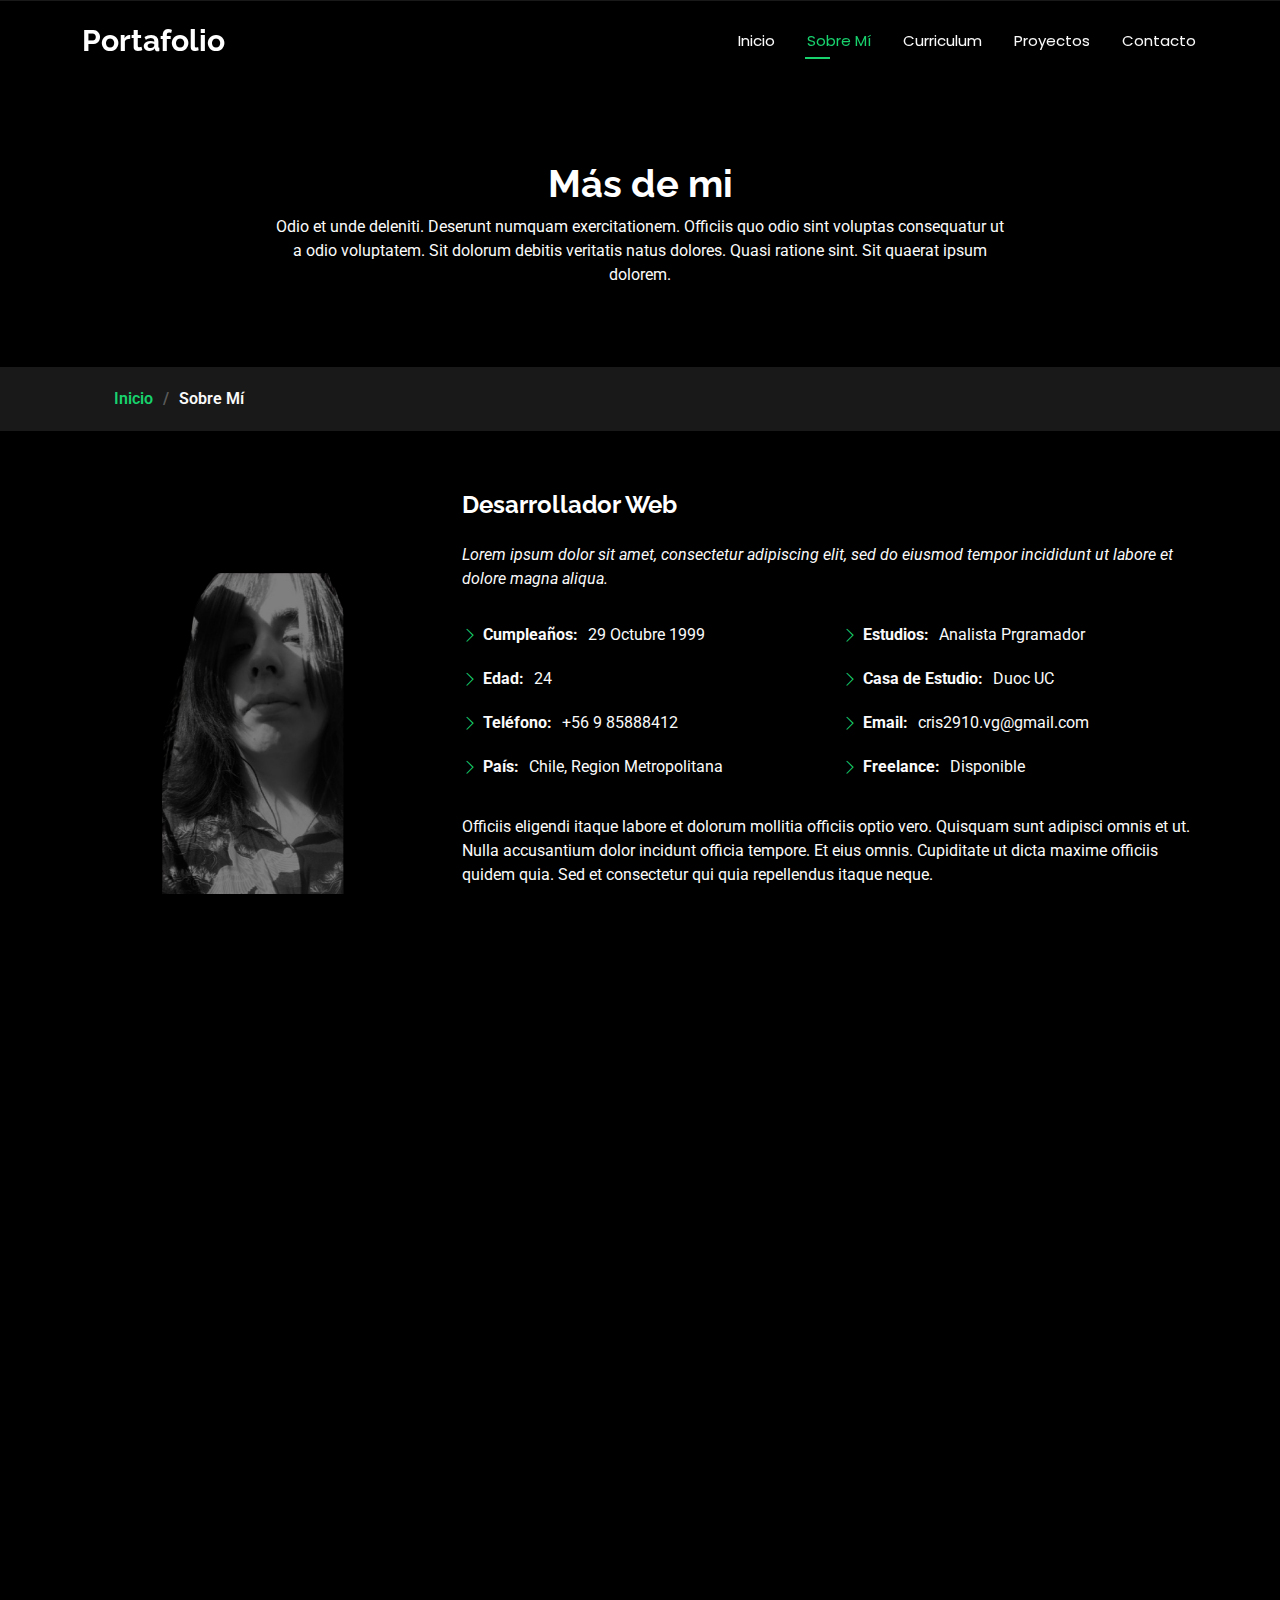
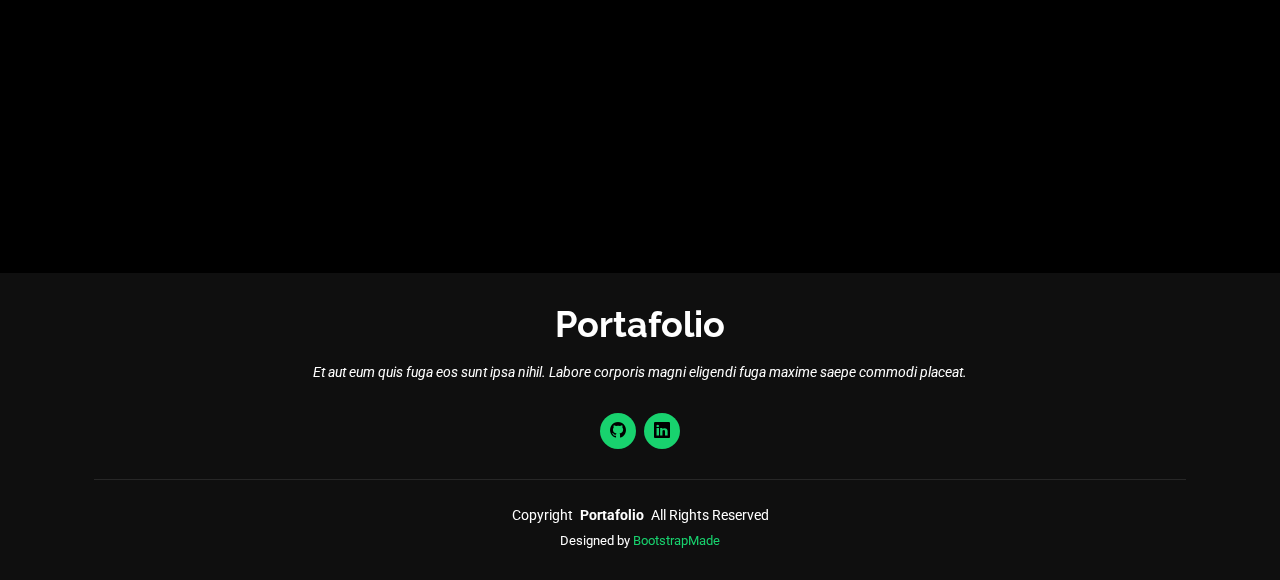
==== Personal/about.html @ 4af145b2 "Primer Commit" ====
<!DOCTYPE html>
<html lang="en">

<head>
  <meta charset="utf-8">
  <meta content="width=device-width, initial-scale=1.0" name="viewport">
  <title>About - Personal Bootstrap Template</title>
  <meta name="description" content="">
  <meta name="keywords" content="">

  <!-- Favicons -->
  <link href="assets/img/favicon.png" rel="icon">
  <link href="assets/img/apple-touch-icon.png" rel="apple-touch-icon">

  <!-- Fonts -->
  <link href="https://fonts.googleapis.com" rel="preconnect">
  <link href="https://fonts.gstatic.com" rel="preconnect" crossorigin>
  <link href="https://fonts.googleapis.com/css2?family=Roboto:ital,wght@0,100;0,300;0,400;0,500;0,700;0,900;1,100;1,300;1,400;1,500;1,700;1,900&family=Poppins:ital,wght@0,100;0,200;0,300;0,400;0,500;0,600;0,700;0,800;0,900;1,100;1,200;1,300;1,400;1,500;1,600;1,700;1,800;1,900&family=Raleway:ital,wght@0,100;0,200;0,300;0,400;0,500;0,600;0,700;0,800;0,900;1,100;1,200;1,300;1,400;1,500;1,600;1,700;1,800;1,900&display=swap" rel="stylesheet">

  <!-- Vendor CSS Files -->
  <link href="assets/vendor/bootstrap/css/bootstrap.min.css" rel="stylesheet">
  <link href="assets/vendor/bootstrap-icons/bootstrap-icons.css" rel="stylesheet">
  <link href="assets/vendor/aos/aos.css" rel="stylesheet">
  <link href="assets/vendor/swiper/swiper-bundle.min.css" rel="stylesheet">
  <link href="assets/vendor/glightbox/css/glightbox.min.css" rel="stylesheet">

  <!-- Main CSS File -->
  <link href="assets/css/main.css" rel="stylesheet">

  <!-- =======================================================
  * Template Name: Personal
  * Template URL: https://bootstrapmade.com/personal-free-resume-bootstrap-template/
  * Updated: Aug 07 2024 with Bootstrap v5.3.3
  * Author: BootstrapMade.com
  * License: https://bootstrapmade.com/license/
  ======================================================== -->
</head>

<body class="about-page">

  <header id="header" class="header d-flex align-items-center fixed-top">
    <div class="container-fluid container-xl position-relative d-flex align-items-center justify-content-between">

      <a href="index.html" class="logo d-flex align-items-center">
        <!-- Uncomment the line below if you also wish to use an image logo -->
        <!-- <img src="assets/img/logo.png" alt=""> -->
        <h1 class="sitename">Portafolio</h1>
      </a>

      <nav id="navmenu" class="navmenu">
        <ul>
          <li><a href="index.html">Inicio</a></li>
          <li><a href="about.html" class="active">Sobre Mí</a></li>
          <li><a href="resume.html">Curriculum</a></li>
          <li><a href="services.html">Proyectos</a></li>
          <li><a href="contact.html">Contacto</a></li>
        </ul>
        <i class="mobile-nav-toggle d-xl-none bi bi-list"></i>
      </nav>

    </div>
  </header>

  <main class="main">

    <!-- Page Title -->
    <div class="page-title" data-aos="fade">
      <div class="heading">
        <div class="container">
          <div class="row d-flex justify-content-center text-center">
            <div class="col-lg-8">
              <h1>Más de mi</h1>
              <p class="mb-0">Odio et unde deleniti. Deserunt numquam exercitationem. Officiis quo odio sint voluptas consequatur ut a odio voluptatem. Sit dolorum debitis veritatis natus dolores. Quasi ratione sint. Sit quaerat ipsum dolorem.</p>
            </div>
          </div>
        </div>
      </div>
      <nav class="breadcrumbs">
        <div class="container">
          <ol>
            <li><a href="index.html">Inicio</a></li>
            <li class="current">Sobre Mí</li>
          </ol>
        </div>
      </nav>
    </div><!-- End Page Title -->

    <!-- About Section -->
    <section id="about" class="about section">

      <div class="container" data-aos="fade-up" data-aos-delay="100">

        <div class="row gy-4 justify-content-center">
          <div class="col-lg-4">
            <img src="assets/img/profile-img.png" class="img-fluid" alt="">
          </div>
          <div class="col-lg-8 content">
            <h2>Desarrollador Web</h2>
            <p class="fst-italic py-3">
              Lorem ipsum dolor sit amet, consectetur adipiscing elit, sed do eiusmod tempor incididunt ut labore et dolore
              magna aliqua.
            </p>
            <div class="row">
              <div class="col-lg-6">
                <ul>
                  <li><i class="bi bi-chevron-right"></i> <strong>Cumpleaños:</strong> <span>29 Octubre 1999</span></li>
                  <li><i class="bi bi-chevron-right"></i> <strong>Edad:</strong> <span>24</span></li>
                  <li><i class="bi bi-chevron-right"></i> <strong>Teléfono:</strong> <span>+56 9 85888412</span></li>
                  <li><i class="bi bi-chevron-right"></i> <strong>País:</strong> <span>Chile, Region Metropolitana</span></li>
                </ul>
              </div>
              <div class="col-lg-6">
                <ul>
                  <li><i class="bi bi-chevron-right"></i> <strong>Estudios:</strong> <span>Analista Prgramador</span></li>
                  <li><i class="bi bi-chevron-right"></i> <strong>Casa de Estudio:</strong> <span>Duoc UC</span></li>
                  <li><i class="bi bi-chevron-right"></i> <strong>Email:</strong> <span>cris2910.vg@gmail.com</span></li>
                  <li><i class="bi bi-chevron-right"></i> <strong>Freelance:</strong> <span>Disponible</span></li>
                </ul>
              </div>
            </div>
            <p class="py-3">
              Officiis eligendi itaque labore et dolorum mollitia officiis optio vero. Quisquam sunt adipisci omnis et ut. Nulla accusantium dolor incidunt officia tempore. Et eius omnis.
              Cupiditate ut dicta maxime officiis quidem quia. Sed et consectetur qui quia repellendus itaque neque.
            </p>
          </div>
        </div>

      </div>

    </section><!-- /About Section -->

    <!-- Skills Section -->
    <section id="skills" class="skills section">

      <!-- Section Title -->
      <div class="container section-title" data-aos="fade-up">
        <div><span class="description-title">Habilidades</span></div>
      </div><!-- End Section Title -->

      <div class="container" data-aos="fade-up" data-aos-delay="100">

        <div class="row skills-content skills-animation">

          <div class="col-lg-6">

            <div class="progress">
              <span class="skill"><span>HTML</span> <i class="val">100%</i></span>
              <div class="progress-bar-wrap">
                <div class="progress-bar" role="progressbar" aria-valuenow="100" aria-valuemin="0" aria-valuemax="100"></div>
              </div>
            </div><!-- End Skills Item -->

            <div class="progress">
              <span class="skill"><span>CSS</span> <i class="val">90%</i></span>
              <div class="progress-bar-wrap">
                <div class="progress-bar" role="progressbar" aria-valuenow="90" aria-valuemin="0" aria-valuemax="100"></div>
              </div>
            </div><!-- End Skills Item -->

            <div class="progress">
              <span class="skill"><span>JavaScript</span> <i class="val">75%</i></span>
              <div class="progress-bar-wrap">
                <div class="progress-bar" role="progressbar" aria-valuenow="75" aria-valuemin="0" aria-valuemax="100"></div>
              </div>
            </div><!-- End Skills Item -->

          </div>

          <div class="col-lg-6">

            <div class="progress">
              <span class="skill"><span>TypeScript</span> <i class="val">80%</i></span>
              <div class="progress-bar-wrap">
                <div class="progress-bar" role="progressbar" aria-valuenow="80" aria-valuemin="0" aria-valuemax="100"></div>
              </div>
            </div><!-- End Skills Item -->

            <div class="progress">
              <span class="skill"><span>React</span> <i class="val">90%</i></span>
              <div class="progress-bar-wrap">
                <div class="progress-bar" role="progressbar" aria-valuenow="90" aria-valuemin="0" aria-valuemax="100"></div>
              </div>
            </div><!-- End Skills Item -->

            <div class="progress">
              <span class="skill"><span>Node.JS</span> <i class="val">55%</i></span>
              <div class="progress-bar-wrap">
                <div class="progress-bar" role="progressbar" aria-valuenow="55" aria-valuemin="0" aria-valuemax="100"></div>
              </div>
            </div><!-- End Skills Item -->

          </div>

        </div>

      </div>

    </section><!-- /Skills Section -->

    <!-- Interests Section -->
    <section id="interests" class="interests section">

      <!-- Section Title -->
      <div class="container section-title" data-aos="fade-up">
        <div><span>Mis</span> <span class="description-title">Intereces</span></div>
      </div><!-- End Section Title -->

      <div class="container">

        <div class="row gy-4">

          <div class="col-lg-3 col-md-4" data-aos="fade-up" data-aos-delay="100">
            <div class="features-item">
              <i class="bi bi-eye" style="color: #ffbb2c;"></i>
              <h3><a href="" class="stretched-link">Lorem Ipsum</a></h3>
            </div>
          </div><!-- End Feature Item -->

          <div class="col-lg-3 col-md-4" data-aos="fade-up" data-aos-delay="200">
            <div class="features-item">
              <i class="bi bi-infinity" style="color: #5578ff;"></i>
              <h3><a href="" class="stretched-link">Dolor Sitema</a></h3>
            </div>
          </div><!-- End Feature Item -->

          <div class="col-lg-3 col-md-4" data-aos="fade-up" data-aos-delay="300">
            <div class="features-item">
              <i class="bi bi-mortarboard" style="color: #e80368;"></i>
              <h3><a href="" class="stretched-link">Sed perspiciatis</a></h3>
            </div>
          </div><!-- End Feature Item -->

          <div class="col-lg-3 col-md-4" data-aos="fade-up" data-aos-delay="400">
            <div class="features-item">
              <i class="bi bi-nut" style="color: #e361ff;"></i>
              <h3><a href="" class="stretched-link">Magni Dolores</a></h3>
            </div>
          </div><!-- End Feature Item -->

          <div class="col-lg-3 col-md-4" data-aos="fade-up" data-aos-delay="500">
            <div class="features-item">
              <i class="bi bi-shuffle" style="color: #47aeff;"></i>
              <h3><a href="" class="stretched-link">Nemo Enim</a></h3>
            </div>
          </div><!-- End Feature Item -->

          <div class="col-lg-3 col-md-4" data-aos="fade-up" data-aos-delay="600">
            <div class="features-item">
              <i class="bi bi-star" style="color: #ffa76e;"></i>
              <h3><a href="" class="stretched-link">Eiusmod Tempor</a></h3>
            </div>
          </div><!-- End Feature Item -->

          <div class="col-lg-3 col-md-4" data-aos="fade-up" data-aos-delay="700">
            <div class="features-item">
              <i class="bi bi-x-diamond" style="color: #11dbcf;"></i>
              <h3><a href="" class="stretched-link">Midela Teren</a></h3>
            </div>
          </div><!-- End Feature Item -->

          <div class="col-lg-3 col-md-4" data-aos="fade-up" data-aos-delay="800">
            <div class="features-item">
              <i class="bi bi-camera-video" style="color: #4233ff;"></i>
              <h3><a href="" class="stretched-link">Pira Neve</a></h3>
            </div>
          </div><!-- End Feature Item -->

          <div class="col-lg-3 col-md-4" data-aos="fade-up" data-aos-delay="900">
            <div class="features-item">
              <i class="bi bi-command" style="color: #b2904f;"></i>
              <h3><a href="" class="stretched-link">Dirada Pack</a></h3>
            </div>
          </div><!-- End Feature Item -->

          <div class="col-lg-3 col-md-4" data-aos="fade-up" data-aos-delay="1000">
            <div class="features-item">
              <i class="bi bi-dribbble" style="color: #b20969;"></i>
              <h3><a href="" class="stretched-link">Moton Ideal</a></h3>
            </div>
          </div><!-- End Feature Item -->

          <div class="col-lg-3 col-md-4" data-aos="fade-up" data-aos-delay="1100">
            <div class="features-item">
              <i class="bi bi-activity" style="color: #ff5828;"></i>
              <h3><a href="" class="stretched-link">Verdo Park</a></h3>
            </div>
          </div><!-- End Feature Item -->

          <div class="col-lg-3 col-md-4" data-aos="fade-up" data-aos-delay="1200">
            <div class="features-item">
              <i class="bi bi-brightness-high" style="color: #29cc61;"></i>
              <h3><a href="" class="stretched-link">Flavor Nivelanda</a></h3>
            </div>
          </div><!-- End Feature Item -->

        </div>

      </div>

    </section><!-- /Interests Section -->


  </main>

  <footer id="footer" class="footer dark-background">
    <div class="container">
      <h3 class="sitename">Portafolio</h3>
      <p>Et aut eum quis fuga eos sunt ipsa nihil. Labore corporis magni eligendi fuga maxime saepe commodi placeat.</p>
      <div class="social-links d-flex justify-content-center">
        <a href="https://github.com/CrisVG2910" target="_blank" ><i class="bi bi-github"></i></a>
        <a href="https://www.linkedin.com/in/crist%C3%B3bal-vargas-gonzalez-2670082b8/" target="_blank" ><i class="bi bi-linkedin"></i></a>
      </div>
      <div class="container">
        <div class="copyright">
          <span>Copyright</span> <strong class="px-1 sitename">Portafolio</strong> <span>All Rights Reserved</span>
        </div>
        <div class="credits">
          <!-- All the links in the footer should remain intact. -->
          <!-- You can delete the links only if you've purchased the pro version. -->
          <!-- Licensing information: https://bootstrapmade.com/license/ -->
          <!-- Purchase the pro version with working PHP/AJAX contact form: [buy-url] -->
          Designed by <a href="https://bootstrapmade.com/">BootstrapMade</a>
        </div>
      </div>
    </div>
  </footer>

  <!-- Scroll Top -->
  <a href="#" id="scroll-top" class="scroll-top d-flex align-items-center justify-content-center"><i class="bi bi-arrow-up-short"></i></a>

  <!-- Preloader -->
  <div id="preloader"></div>

  <!-- Vendor JS Files -->
  <script src="assets/vendor/bootstrap/js/bootstrap.bundle.min.js"></script>
  <script src="assets/vendor/php-email-form/validate.js"></script>
  <script src="assets/vendor/aos/aos.js"></script>
  <script src="assets/vendor/typed.js/typed.umd.js"></script>
  <script src="assets/vendor/purecounter/purecounter_vanilla.js"></script>
  <script src="assets/vendor/waypoints/noframework.waypoints.js"></script>
  <script src="assets/vendor/swiper/swiper-bundle.min.js"></script>
  <script src="assets/vendor/glightbox/js/glightbox.min.js"></script>
  <script src="assets/vendor/imagesloaded/imagesloaded.pkgd.min.js"></script>
  <script src="assets/vendor/isotope-layout/isotope.pkgd.min.js"></script>

  <!-- Main JS File -->
  <script src="assets/js/main.js"></script>

</body>

</html>
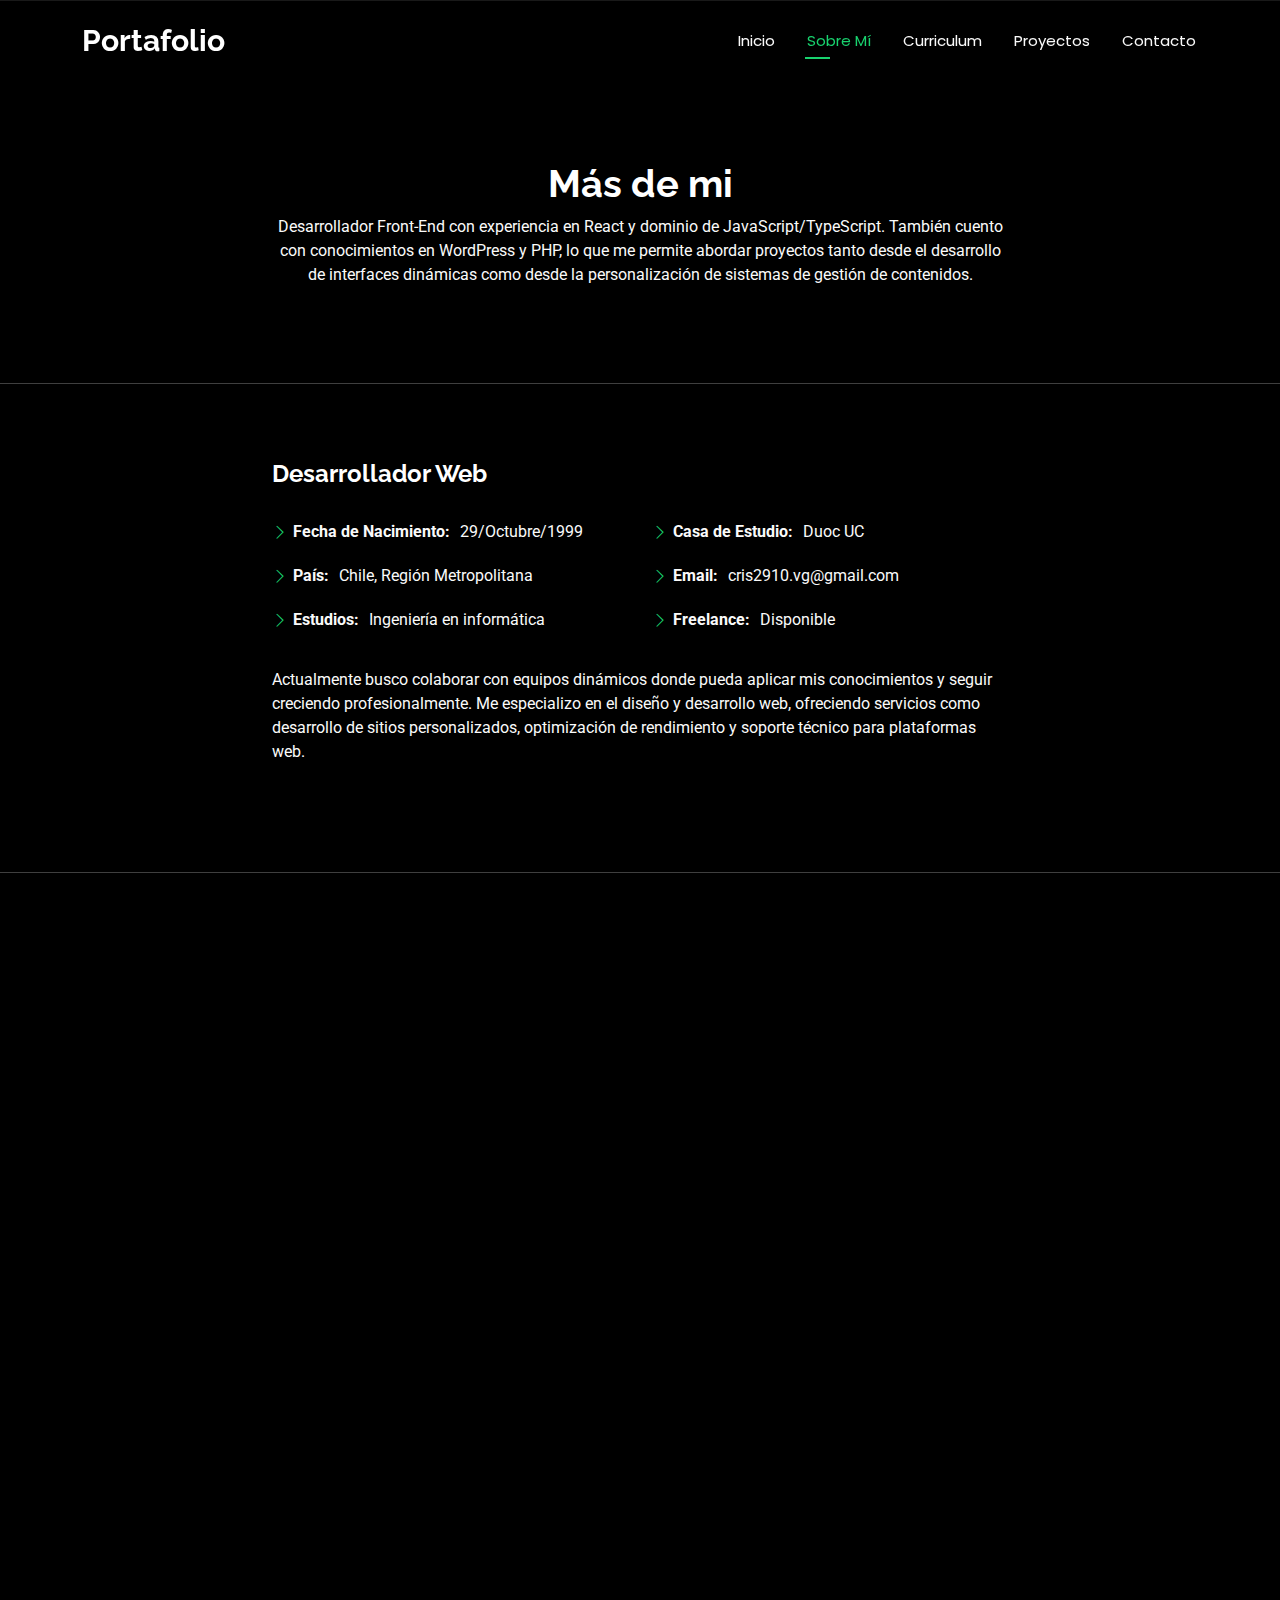
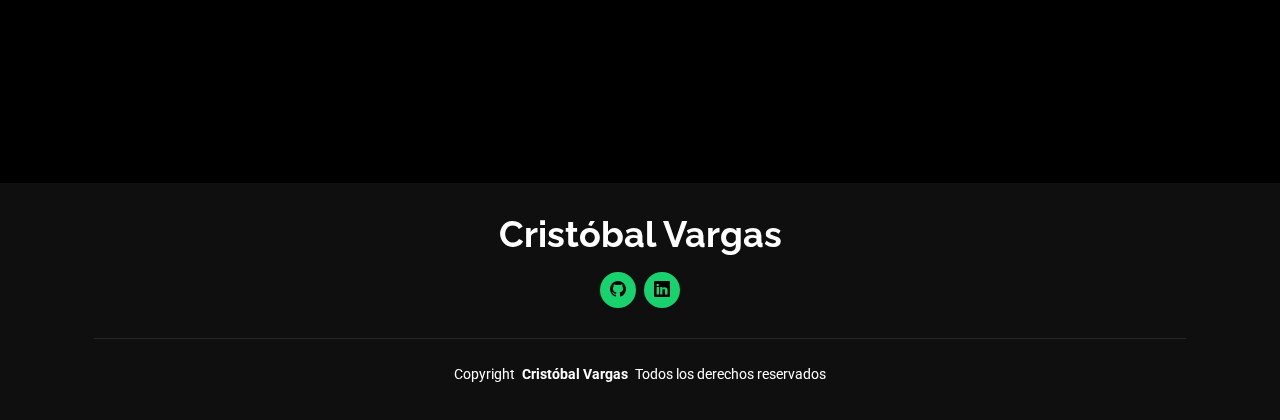
==== commit 47c98bb1: "segundo" ====
--- a/Personal/about.html
+++ b/Personal/about.html
@@ -4,12 +4,12 @@
 <head>
   <meta charset="utf-8">
   <meta content="width=device-width, initial-scale=1.0" name="viewport">
-  <title>About - Personal Bootstrap Template</title>
+  <title>Sobre Mí - Cristóbal Vargas</title>
   <meta name="description" content="">
   <meta name="keywords" content="">
 
   <!-- Favicons -->
-  <link href="assets/img/favicon.png" rel="icon">
+  <link href="assets/img/favicon-v2.png" rel="icon">
   <link href="assets/img/apple-touch-icon.png" rel="apple-touch-icon">
 
   <!-- Fonts -->
@@ -70,20 +70,14 @@
           <div class="row d-flex justify-content-center text-center">
             <div class="col-lg-8">
               <h1>Más de mi</h1>
-              <p class="mb-0">Odio et unde deleniti. Deserunt numquam exercitationem. Officiis quo odio sint voluptas consequatur ut a odio voluptatem. Sit dolorum debitis veritatis natus dolores. Quasi ratione sint. Sit quaerat ipsum dolorem.</p>
+              <p class="mb-0">Desarrollador Front-End con experiencia en React y dominio de JavaScript/TypeScript. También cuento con conocimientos en WordPress y PHP, lo que me permite abordar proyectos tanto desde el desarrollo de interfaces dinámicas como desde la personalización de sistemas de gestión de contenidos.</p>
             </div>
           </div>
         </div>
       </div>
-      <nav class="breadcrumbs">
-        <div class="container">
-          <ol>
-            <li><a href="index.html">Inicio</a></li>
-            <li class="current">Sobre Mí</li>
-          </ol>
-        </div>
-      </nav>
+      
     </div><!-- End Page Title -->
+    <hr>
 
     <!-- About Section -->
     <section id="about" class="about section">
@@ -91,27 +85,19 @@
       <div class="container" data-aos="fade-up" data-aos-delay="100">
 
         <div class="row gy-4 justify-content-center">
-          <div class="col-lg-4">
-            <img src="assets/img/profile-img.png" class="img-fluid" alt="">
-          </div>
           <div class="col-lg-8 content">
             <h2>Desarrollador Web</h2>
-            <p class="fst-italic py-3">
-              Lorem ipsum dolor sit amet, consectetur adipiscing elit, sed do eiusmod tempor incididunt ut labore et dolore
-              magna aliqua.
-            </p>
+            <br>
             <div class="row">
               <div class="col-lg-6">
                 <ul>
-                  <li><i class="bi bi-chevron-right"></i> <strong>Cumpleaños:</strong> <span>29 Octubre 1999</span></li>
-                  <li><i class="bi bi-chevron-right"></i> <strong>Edad:</strong> <span>24</span></li>
-                  <li><i class="bi bi-chevron-right"></i> <strong>Teléfono:</strong> <span>+56 9 85888412</span></li>
-                  <li><i class="bi bi-chevron-right"></i> <strong>País:</strong> <span>Chile, Region Metropolitana</span></li>
+                  <li><i class="bi bi-chevron-right"></i> <strong>Fecha de Nacimiento:</strong> <span>29/Octubre/1999</span></li>
+                  <li><i class="bi bi-chevron-right"></i> <strong>País:</strong> <span>Chile, Región Metropolitana</span></li>
+                  <li><i class="bi bi-chevron-right"></i> <strong>Estudios:</strong> <span>Ingeniería en informática</span></li>
                 </ul>
               </div>
               <div class="col-lg-6">
                 <ul>
-                  <li><i class="bi bi-chevron-right"></i> <strong>Estudios:</strong> <span>Analista Prgramador</span></li>
                   <li><i class="bi bi-chevron-right"></i> <strong>Casa de Estudio:</strong> <span>Duoc UC</span></li>
                   <li><i class="bi bi-chevron-right"></i> <strong>Email:</strong> <span>cris2910.vg@gmail.com</span></li>
                   <li><i class="bi bi-chevron-right"></i> <strong>Freelance:</strong> <span>Disponible</span></li>
@@ -119,19 +105,20 @@
               </div>
             </div>
             <p class="py-3">
-              Officiis eligendi itaque labore et dolorum mollitia officiis optio vero. Quisquam sunt adipisci omnis et ut. Nulla accusantium dolor incidunt officia tempore. Et eius omnis.
-              Cupiditate ut dicta maxime officiis quidem quia. Sed et consectetur qui quia repellendus itaque neque.
+              Actualmente busco colaborar con equipos dinámicos donde pueda aplicar mis conocimientos y seguir creciendo profesionalmente. Me especializo en el diseño y desarrollo web, ofreciendo servicios como desarrollo de sitios personalizados, optimización de rendimiento y soporte técnico para plataformas web.
             </p>
           </div>
-        </div>
-
-      </div>
+          
+        </div>
+       
+      </div>
+      
 
     </section><!-- /About Section -->
-
+    <hr>
     <!-- Skills Section -->
     <section id="skills" class="skills section">
-
+      
       <!-- Section Title -->
       <div class="container section-title" data-aos="fade-up">
         <div><span class="description-title">Habilidades</span></div>
@@ -158,7 +145,7 @@
             </div><!-- End Skills Item -->
 
             <div class="progress">
-              <span class="skill"><span>JavaScript</span> <i class="val">75%</i></span>
+              <span class="skill"><span>JavaScript/TypeScript</span> <i class="val">75%</i></span>
               <div class="progress-bar-wrap">
                 <div class="progress-bar" role="progressbar" aria-valuenow="75" aria-valuemin="0" aria-valuemax="100"></div>
               </div>
@@ -169,13 +156,6 @@
           <div class="col-lg-6">
 
             <div class="progress">
-              <span class="skill"><span>TypeScript</span> <i class="val">80%</i></span>
-              <div class="progress-bar-wrap">
-                <div class="progress-bar" role="progressbar" aria-valuenow="80" aria-valuemin="0" aria-valuemax="100"></div>
-              </div>
-            </div><!-- End Skills Item -->
-
-            <div class="progress">
               <span class="skill"><span>React</span> <i class="val">90%</i></span>
               <div class="progress-bar-wrap">
                 <div class="progress-bar" role="progressbar" aria-valuenow="90" aria-valuemin="0" aria-valuemax="100"></div>
@@ -183,9 +163,16 @@
             </div><!-- End Skills Item -->
 
             <div class="progress">
-              <span class="skill"><span>Node.JS</span> <i class="val">55%</i></span>
-              <div class="progress-bar-wrap">
-                <div class="progress-bar" role="progressbar" aria-valuenow="55" aria-valuemin="0" aria-valuemax="100"></div>
+              <span class="skill"><span>WordPress</span> <i class="val">90%</i></span>
+              <div class="progress-bar-wrap">
+                <div class="progress-bar" role="progressbar" aria-valuenow="90" aria-valuemin="0" aria-valuemax="100"></div>
+              </div>
+            </div><!-- End Skills Item -->
+
+            <div class="progress">
+              <span class="skill"><span>PHP</span> <i class="val">60%</i></span>
+              <div class="progress-bar-wrap">
+                <div class="progress-bar" role="progressbar" aria-valuenow="60" aria-valuemin="0" aria-valuemax="100"></div>
               </div>
             </div><!-- End Skills Item -->
 
@@ -202,7 +189,7 @@
 
       <!-- Section Title -->
       <div class="container section-title" data-aos="fade-up">
-        <div><span>Mis</span> <span class="description-title">Intereces</span></div>
+        <div><span>Mis</span> <span class="description-title">Intereses</span></div>
       </div><!-- End Section Title -->
 
       <div class="container">
@@ -212,84 +199,84 @@
           <div class="col-lg-3 col-md-4" data-aos="fade-up" data-aos-delay="100">
             <div class="features-item">
               <i class="bi bi-eye" style="color: #ffbb2c;"></i>
-              <h3><a href="" class="stretched-link">Lorem Ipsum</a></h3>
+              <h3><a class="stretched-link">Desarrollo Front-End</a></h3>
             </div>
           </div><!-- End Feature Item -->
 
           <div class="col-lg-3 col-md-4" data-aos="fade-up" data-aos-delay="200">
             <div class="features-item">
-              <i class="bi bi-infinity" style="color: #5578ff;"></i>
-              <h3><a href="" class="stretched-link">Dolor Sitema</a></h3>
+              <i class="bi bi-code" style="color: #5578ff;"></i>
+              <h3><a class="stretched-link">Programación en JavaScript/TypeScript</a></h3>
             </div>
           </div><!-- End Feature Item -->
 
           <div class="col-lg-3 col-md-4" data-aos="fade-up" data-aos-delay="300">
             <div class="features-item">
-              <i class="bi bi-mortarboard" style="color: #e80368;"></i>
-              <h3><a href="" class="stretched-link">Sed perspiciatis</a></h3>
+              <i class="bi bi-command" style="color: #e80368;"></i>
+              <h3><a class="stretched-link">Frameworks y librerías modernas</a></h3>
             </div>
           </div><!-- End Feature Item -->
 
           <div class="col-lg-3 col-md-4" data-aos="fade-up" data-aos-delay="400">
             <div class="features-item">
               <i class="bi bi-nut" style="color: #e361ff;"></i>
-              <h3><a href="" class="stretched-link">Magni Dolores</a></h3>
+              <h3><a class="stretched-link">Diseño responsivo</a></h3>
             </div>
           </div><!-- End Feature Item -->
 
           <div class="col-lg-3 col-md-4" data-aos="fade-up" data-aos-delay="500">
             <div class="features-item">
               <i class="bi bi-shuffle" style="color: #47aeff;"></i>
-              <h3><a href="" class="stretched-link">Nemo Enim</a></h3>
+              <h3><a class="stretched-link">Desarrollo de Temas en WordPress</a></h3>
             </div>
           </div><!-- End Feature Item -->
 
           <div class="col-lg-3 col-md-4" data-aos="fade-up" data-aos-delay="600">
             <div class="features-item">
               <i class="bi bi-star" style="color: #ffa76e;"></i>
-              <h3><a href="" class="stretched-link">Eiusmod Tempor</a></h3>
+              <h3><a class="stretched-link">Desarrollo de Plugins en WordPress</a></h3>
             </div>
           </div><!-- End Feature Item -->
 
           <div class="col-lg-3 col-md-4" data-aos="fade-up" data-aos-delay="700">
             <div class="features-item">
-              <i class="bi bi-x-diamond" style="color: #11dbcf;"></i>
-              <h3><a href="" class="stretched-link">Midela Teren</a></h3>
+              <i class="bi bi-code-slash" style="color: #11dbcf;"></i>
+              <h3><a class="stretched-link">Programación en PHP</a></h3>
             </div>
           </div><!-- End Feature Item -->
 
           <div class="col-lg-3 col-md-4" data-aos="fade-up" data-aos-delay="800">
             <div class="features-item">
-              <i class="bi bi-camera-video" style="color: #4233ff;"></i>
-              <h3><a href="" class="stretched-link">Pira Neve</a></h3>
+              <i class="bi bi-chevron-double-right" style="color: orange;"></i>
+              <h3><a class="stretched-link">Optimización de rendimiento web</a></h3>
             </div>
           </div><!-- End Feature Item -->
 
           <div class="col-lg-3 col-md-4" data-aos="fade-up" data-aos-delay="900">
             <div class="features-item">
-              <i class="bi bi-command" style="color: #b2904f;"></i>
-              <h3><a href="" class="stretched-link">Dirada Pack</a></h3>
+              <i class="bi bi-mortarboard" style="color: #b2904f;"></i>
+              <h3><a class="stretched-link">Aprendizaje continuo</a></h3>
             </div>
           </div><!-- End Feature Item -->
 
           <div class="col-lg-3 col-md-4" data-aos="fade-up" data-aos-delay="1000">
             <div class="features-item">
-              <i class="bi bi-dribbble" style="color: #b20969;"></i>
-              <h3><a href="" class="stretched-link">Moton Ideal</a></h3>
+              <i class="bi bi-display" style="color: #b20969;"></i>
+              <h3><a class="stretched-link">Comunidades tecnológicas</a></h3>
             </div>
           </div><!-- End Feature Item -->
 
           <div class="col-lg-3 col-md-4" data-aos="fade-up" data-aos-delay="1100">
             <div class="features-item">
-              <i class="bi bi-activity" style="color: #ff5828;"></i>
-              <h3><a href="" class="stretched-link">Verdo Park</a></h3>
+              <i class="bi bi-chat-dots" style="color: #ff5828;"></i>
+              <h3><a class="stretched-link">Idiomas</a></h3>
             </div>
           </div><!-- End Feature Item -->
 
           <div class="col-lg-3 col-md-4" data-aos="fade-up" data-aos-delay="1200">
             <div class="features-item">
               <i class="bi bi-brightness-high" style="color: #29cc61;"></i>
-              <h3><a href="" class="stretched-link">Flavor Nivelanda</a></h3>
+              <h3><a class="stretched-link">Desarrollo personal</a></h3>
             </div>
           </div><!-- End Feature Item -->
 
@@ -304,22 +291,20 @@
 
   <footer id="footer" class="footer dark-background">
     <div class="container">
-      <h3 class="sitename">Portafolio</h3>
-      <p>Et aut eum quis fuga eos sunt ipsa nihil. Labore corporis magni eligendi fuga maxime saepe commodi placeat.</p>
+      <h3 class="sitename">Cristóbal Vargas</h3>
       <div class="social-links d-flex justify-content-center">
-        <a href="https://github.com/CrisVG2910" target="_blank" ><i class="bi bi-github"></i></a>
-        <a href="https://www.linkedin.com/in/crist%C3%B3bal-vargas-gonzalez-2670082b8/" target="_blank" ><i class="bi bi-linkedin"></i></a>
+        <a href="https://github.com/CrisVG2910" target="_blank"><i class="bi bi-github"></i></a>
+        <a href="https://www.linkedin.com/in/crist%C3%B3bal-vargas-gonzalez-2670082b8/" target="_blank"><i class="bi bi-linkedin"></i></a>
       </div>
       <div class="container">
         <div class="copyright">
-          <span>Copyright</span> <strong class="px-1 sitename">Portafolio</strong> <span>All Rights Reserved</span>
+          <span>Copyright</span> <strong class="px-1 sitename">Cristóbal Vargas</strong> <span>Todos los derechos reservados</span>
         </div>
         <div class="credits">
           <!-- All the links in the footer should remain intact. -->
           <!-- You can delete the links only if you've purchased the pro version. -->
           <!-- Licensing information: https://bootstrapmade.com/license/ -->
           <!-- Purchase the pro version with working PHP/AJAX contact form: [buy-url] -->
-          Designed by <a href="https://bootstrapmade.com/">BootstrapMade</a>
         </div>
       </div>
     </div>
--- a/Personal/assets/css/main.css
+++ b/Personal/assets/css/main.css
@@ -747,11 +747,13 @@
   background-color: var(--accent-color);
 }
 
-@media (max-width: 768px) {
+@media (max-width: 868px) {
+  .hero img {
+    display: none;
+  }
   .hero h2 {
     font-size: 32px;
   }
-
   .hero p {
     font-size: 20px;
   }
@@ -786,6 +788,7 @@
   color: var(--accent-color);
   line-height: 0;
 }
+
 
 /*--------------------------------------------------------------
 # Stats Section
@@ -1036,6 +1039,7 @@
 
 .resume .resume-item ul li {
   padding-bottom: 10px;
+  list-style: none;
 }
 
 .resume .resume-item:last-child {
@@ -1052,6 +1056,7 @@
   top: 0;
   background: var(--background-color);
   border: 2px solid var(--accent-color);
+  list-style: none;
 }
 
 /*--------------------------------------------------------------
@@ -1102,6 +1107,7 @@
   font-weight: 700;
   margin: 10px 0 15px 0;
   font-size: 22px;
+  margin-top: 80px;
 }
 
 .services .service-item p {
@@ -1130,6 +1136,27 @@
 .services .service-item:hover h3,
 .services .service-item:hover p {
   color: var(--contrast-color);
+}
+
+.service-item .project {
+  margin: 0 auto; /* Centra el contenido */
+  overflow: hidden; /* Oculta el contenido que se salga del contenedor */
+  border-radius: 5px; /* Opcional: bordes redondeados */
+  max-height: 200px; /* Ajusta el tamaño máximo según tus necesidades */
+  display: flex;
+  justify-content: center;
+  align-items: center;
+}
+
+.service-item .project img {
+  width: 100%; /* Ajusta el ancho del GIF al contenedor */
+  height: auto; /* Mantiene la proporción del GIF */
+  object-fit: cover; /* Asegura que el GIF se ajuste al espacio */
+  transition: transform 0.3s ease; /* Agrega un efecto de hover */
+}
+
+.service-item:hover .project img {
+  transform: scale(1.05); /* Efecto de zoom al pasar el mouse */
 }
 
 /*--------------------------------------------------------------
